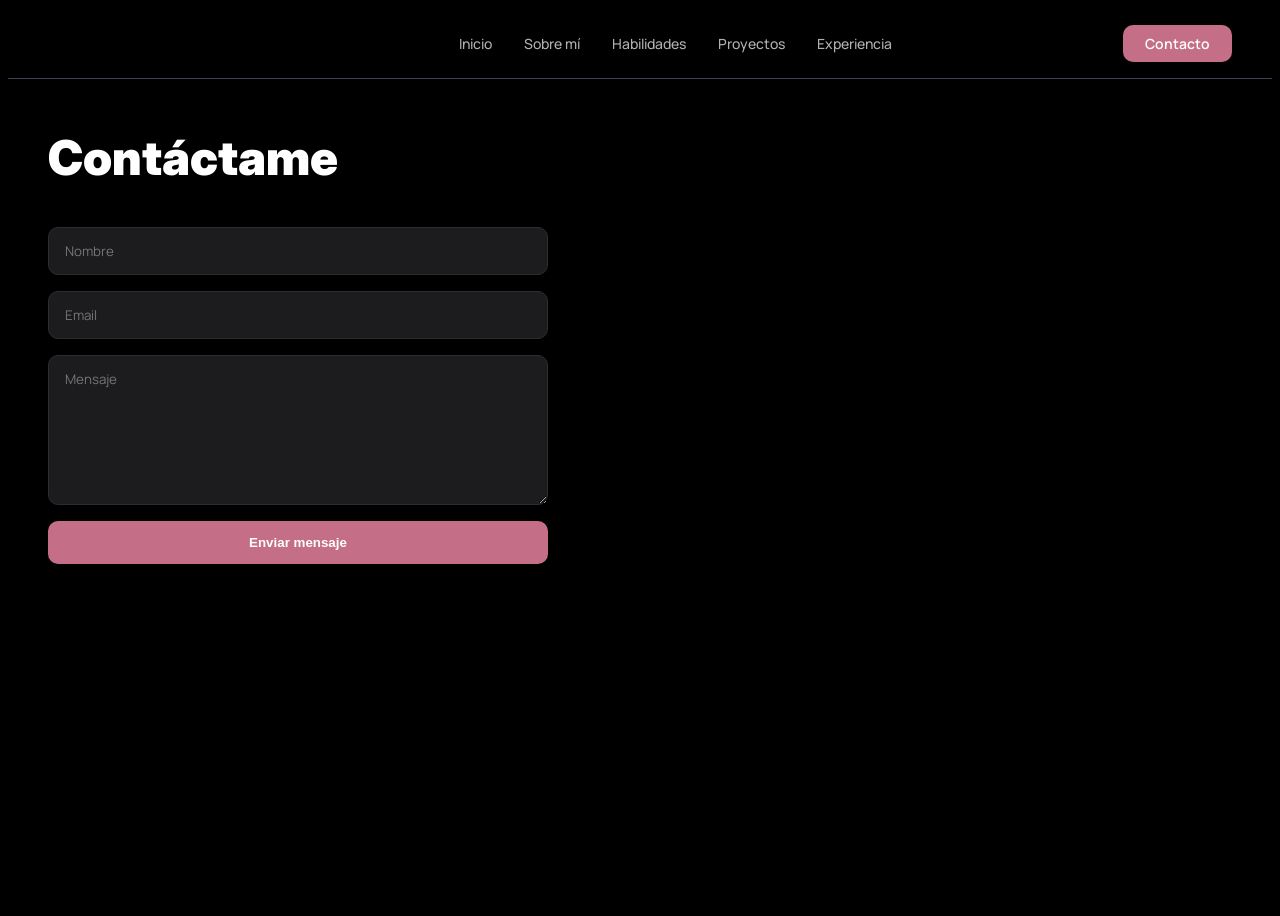
==== contacto.html @ b0db1e3f "corrección de insconsistencias" ====
<!doctype html>
<html lang="en">
  <head>
    <meta charset="UTF-8" />
    <meta name="viewport" content="width=device-width, initial-scale=1.0" />
    <title>Contacto | Rossi Dev - Portafolio</title>
    <link rel="preconnect" href="https://fonts.googleapis.com" />
    <link rel="preconnect" href="https://fonts.gstatic.com" crossorigin />
    <link href="https://fonts.googleapis.com/css2?family=Inter:wght@400;600;700;900&family=Manrope:wght@400;500;600&display=swap" rel="stylesheet" />
    <link rel="stylesheet" href="css/Style.css" />
  </head>
  <body>
    <!-- HEADER ========================================-->
    <header class="header" id="header">
      <div class="header_inner">
        <!-- encabezado interno-->
        <!-- LOGO -->
        <img
          src="https://res.cloudinary.com/djn8thk2s/image/upload/v1774233125/350188ef-080a-4f01-9a50-50b0f57a0a6e_mgjtzd.png"
          alt="Logo profesionalde Rossibel"
        />

        <!-- MENÚ-->
        <nav class="header_nav">
          <ul class="nav_list">
            <li><a href="index.html" class="nav_item">Inicio</a></li>
            <li><a href="sobreMi.html" class="nav_item">Sobre mí</a></li>
            <li><a href="habilidades.html" class="nav_item">Habilidades</a></li>
            <li><a href="proyectos.html" class="nav_item">Proyectos</a></li>
            <li><a href="experiencia.html" class="nav_item">Experiencia</a></li>
          </ul>
        </nav>
        <a href="contacto.html" class="btn-contacto_header">Contacto</a>
      </div>
    </header>

    <section class="contacto">
      <div class="contacto_inner">
        <h1 class="H_titulo">Contáctame</h1>

        <form class="formulario">
          <input type="text" placeholder="Nombre" />

          <input type="email" placeholder="Email" />

          <textarea placeholder="Mensaje"></textarea>

          <button type="submit">Enviar mensaje</button>
        </form>
      </div>
    </section>
  </body>
</html>
---- css/Style.css ----
@font-face {
  font-family: "Inter";
  src: url("fonts/Inter-VariableFont_opsz,wght.ttf") format("woff2");
  font-weight: normal;
  font-style: normal;
}

/* VARIABLES */
/* Esto es lo que definí en el documento entregable */
:root {
  /* Colores*/
  --fondo-principal: #000000;
  --fondo-secundario: #2d2d30;
  --fondo-tarjeta: #1c1b1b;
  --rosado: #c46e88;
  --rosado-hover: #dd7ebd;
  --rosado-glow: #f58cc1;
  --rosado-borde: rgba(235, 25, 130, 0.25);
  --texto: #ffffff;
  --texto-suave: #b1b1b1;

  /* Fuentes */
  --fuente-titulo: "Inter", sans-serif;
  --fuente-cuerpo: "Manrope", sans-serif;

  /* Espaciados del taller */
  --padding-tarjeta: 24px;
  --gap-columnas: 32px;
  --margen-componente: 24px;
  --espacio-seccion: 80px;
  --radius-btn: 10px;

  /* Transición reutilizable */
  --transicion: 0.25s ease;
}

/* GENERAL  ========================================================*/
body {
  font-family: var(--fuente-cuerpo);
  font-size: 16px; /* definido en el taller para texto*/
  color: var(--texto);
  background-color: var(--fondo-principal);
  background-image: url(https://i.pinimg.com/1200x/05/73/4c/05734c440d6acfc8573f1013b2cd093e.jpg);
  backdrop-filter: blur(8px);
  background-size: cover; /*para que ocupe toda la pantalla*/
  height: 100vh; /*vh es el 100% de la altura de la pantalla*/
}

a {
  text-decoration: none;
}

ul {
  list-style: none; /* Quita las viñetas de las listas */
}

h1 {
  font-family: var(--fuente-titulo);
  font-weight: 900; /* negrita*/
  font-size: 48px;
}

h2 {
  font-family: var(--fuente-titulo);
  font-weight: 900; /* negrita*/
  font-size: 36px;
}

h3 {
  font-family: var(--fuente-titulo);
  font-weight: 900; /* negrita*/
  font-size: 28px;
}

h4 {
  font-family: var(--fuente-titulo);
  font-weight: 900; /* negrita*/
  font-size: 24px;
}

h5 {
  font-family: var(--fuente-titulo);
  font-weight: 900; /* negrita*/
  font-size: 20px;
}

h6 {
  font-family: var(--fuente-titulo);
  font-weight: 900; /* negrita*/
  font-size: 16px;
}

img {
  filter: drop-shadow(
    0 0 20px rgba(212, 209, 211, 0.45)
  ); /*para que la sombra este en la silueta de la imagen*/
}

/* ── Párrafo de descripción ── */
.texto {
  font-size: 16px; /* Mínimo que puse en el taller */
  color: var(--texto-suave);
  max-width: 560px; /* Largo cómodo para leer, para que no ocupe todo el ancho sino una parte */
  margin-bottom: 40px;
}

/* Mi nombre en negrita dentro del párrafo */
.texto strong {
  color: var(--texto);
  font-weight: 600;
}

/* ── H1 principal ── */
.H_titulo {
  margin-bottom: 24px;
  display: flex;
  flex-direction: column;
}

/* HEADER  ========================================================*/
.header {
  position: fixed; /* Siempre visible al hacer scroll */
  top: 0;
  left: 0;
  right: 0;
  z-index: 10; /* Encima de todo el contenido */
  border-bottom: 1px solid #4c3c5c;
}

/* Flexbox: logo a la izquierda, nav en el centro, botón a la derecha */
.header_inner {
  max-width: 1200px;
  margin-inline: auto; /* Centra el contenedor */
  padding-inline: 40px; /* Márgenes laterales */
  height: 70px; /* Altura fija del header */
  display: flex;
  align-items: center;
  justify-content: space-between;
  gap: var(--margen-componente);
}

/* Tamaño del logo */
.header_inner img {
  height: 150px;
  width: auto;
  margin-top: 15px;
  margin-left: -80px;
  filter: drop-shadow(1px 2px 1px rgba(0, 0, 0, 0.45));
}

/* Lista del nav: Flexbox horizontal */
.nav_list {
  display: flex;
  align-items: center;
  gap: 4px;
}

/* Cada enlace del nav */
.nav_item {
  font-family: var(--fuente-cuerpo);
  font-size: 14px;
  font-weight: 500;
  color: var(--texto-suave);
  padding: 8px 14px;
  border-radius: var(--radius-btn);
  background: #000000;
}

.nav_item:hover {
  color: var(--texto);
  background: rgba(219, 84, 163, 0.5);
  transition: var(--transicion);
}

/* Botón "Contacto" del header */
.btn-contacto_header {
  font-family: var(--fuente-cuerpo);
  font-size: 14px;
  font-weight: 600;
  color: #ffffff;
  background: var(--rosado);
  padding: 9px 22px;
  border-radius: var(--radius-btn);
}

.btn-contacto_header:hover {
  background: var(--rosado-hover);
  border-color: var(--rosado-hover);
  box-shadow: 0 0 28px rgba(235, 143, 174, 0.5);
  transform: translateY(-2px);
}

/* INICIO ========================================================*/
.inicio {
  align-items: center;
  position: relative;
  overflow: hidden;

  /* Padding superior: deja espacio para el header fij */
  padding-top: 140px;
  padding-bottom: 60px;
}

.sobremi {
  align-items: center;
  position: relative;
  overflow: hidden;

  /* Padding superior: deja espacio para el header fij */
  padding-top: 140px;
  padding-bottom: 60px;
}

/* Contenedor centrado con ancho máximo */
.inicio_inner {
  max-width: 1200px;
  margin-inline: auto;
  padding-inline: 40px;
  width: 100%;
}

.sobremi_inner {
  max-width: 1200px;
  margin-inline: auto;
  padding-inline: 40px;
  width: 100%;
}

.content_inicio {
  position: relative;
  z-index: 1;
  display: flex;
  align-items: center;
  gap: 40px;
  justify-content: space-between;
}

/* ── Etiqueta pequeña sobre el título ── */
.inicio_tag {
  align-items: center;
  font-size: 11px;
  font-weight: 600;
  letter-spacing: 2.5px;
  text-transform: uppercase;
  color: var(--rosado-hover);
  margin-bottom: 22px;
}

/* Primera línea: blanco */
.H_blanco {
  color: var(--texto);
}

.H_morado {
  color: var(--rosado);
  text-shadow:
    0 0 40px rgba(246, 92, 195, 0.55),
    0 0 90px rgba(246, 92, 177, 0.2);
}

.inicio_texto {
  flex: 1;
}

.mi_imagen img {
  width: 520px;
  height: auto;
  flex: 1;
  display: flex;
  justify-content: flex-end;
}

/* ─────────────────────────────────────────────
  BOTONES
  Flexbox horizontal con gap de 24px.
───────────────────────────────────────────────*/

/* Contenedor de los dos botones */
.btn_accion {
  display: flex;
  align-items: center;
  gap: var(--margen-componente); /* 24px del taller */
  flex-wrap: wrap; /* En pantallas pequeñas bajan a otra fila */
}

/* Estilos base compartidos por ambos botones */
.btn_ver_proyectos,
.btn_contacto {
  font-family: var(--fuente-cuerpo);
  font-size: 15px;
  font-weight: 600;
  padding: 14px 30px;
  border-radius: var(--radius-btn);
  border: 2px solid transparent;
  cursor: pointer;
}

.btn_ver_proyectos:hover,
.btn_contacto:hover {
  transform: translateY(-3px); /* Sube un poco al pasar el mouse encima*/
}

.btn_ver_proyectos {
  background: var(--rosado);
  color: #ffffff;
  border-color: var(--rosado);
}

.btn_ver_proyectos:hover {
  background: var(--rosado-hover);
  border-color: var(--rosado-hover);
  box-shadow: 0 0 28px rgba(235, 143, 174, 0.5);
}

.btn_ver_proyectos:active {
  background: var(--rosado-glow);
}

/* Botón secundario: solo borde, fondo transparente */
.btn_contacto {
  background: transparent;
  color: var(--texto);
  border-color: rgba(255, 255, 255, 0.22);
}

.btn_contacto:hover {
  border-color: var(--rosado-hover);
  color: var(--rosado-hover);
  background: rgba(246, 92, 151, 0.07);
}

/* HABILIDADES ================================================== */

.habilidades {
  padding: 80px 40px;
  max-width: 1200px;
  margin: auto;
}

.habilidades_grid {
  display: grid;
  grid-template-columns: repeat(3, 1fr);
  gap: 32px;
  margin-top: 40px;
}

.tarjeta {
  background: var(--fondo-tarjeta);
  padding: 28px;
  border-radius: 20px;
  border: 1px solid rgba(255, 255, 255, 0.05);
}

.tarjeta:hover {
  transform: translateY(-5px);
  transition: var(--transicion);
  box-shadow: 0 10px 30px rgba(196, 115, 142, 0.5);
  border: 1px solid rgba(114, 27, 71, 0.35);
}

.tarjeta h4 {
  margin-bottom: 20px;
}

.tarjeta ul {
  padding-left: 15px;
  list-style: square;
  color: #422338;
}

.tarjeta li {
  margin-bottom: 15px;
  color: var(--texto-suave);
}

.tarjeta li::marker {
  /* para que el punto sea rosado */
  color: var(--rosado);
}

.tags {
  display: flex;
  gap: 10px;
  flex-wrap: wrap;
  margin-bottom: 15px;
}

.tags span {
  background: #422338;
  padding: 6px 12px;
  border-radius: 20px;
}

/* PROYECTOS ================================================== */

.proyectos {
  max-width: 1200px;
  margin: auto;
  padding: 80px 40px;
}

.proyectos_grid {
  display: grid;
  grid-template-columns: repeat(2, 1fr);
  gap: 40px;
  margin-top: 50px;
}

.proyecto_card {
  background: var(--fondo-tarjeta);
  border-radius: 18px;
  overflow: hidden;
  transition: var(--transicion);
}

.proyecto_card:hover {
  transform: translateY(-5px);
  transition: var(--transicion);
  box-shadow: 0 10px 30px rgba(196, 115, 142, 0.5);
}

.proyecto_card img {
  width: 100%;
  height: 220px;
  object-fit: cover;
  display: block;
}

.proyecto_info {
  padding: 20px;
}

.proyecto_info h3 {
  margin-bottom: 8px;
}

.proyecto_info p {
  color: var(--texto-suave);
  font-size: 14px;
  margin-bottom: 14px;
}

.repo_link {
  font-size: 14px;
  color: var(--rosado);
  font-weight: 600;
}

.repo_link:hover {
  color: var(--rosado-hover);
}

/* EXPERIENCIA ==========================================*/
.trayectoria {
  max-width: 900px;
  margin: auto;
  padding: 80px 40px;
}

.timeline {
  position: relative;
  margin-top: 50px;
  padding-left: 40px;
}

.timeline_item {
  position: relative;
  margin-bottom: 50px;
}

.timeline_dot {
  position: absolute;
  left: -32px;
  top: 6px;

  width: 10px;
  height: 10px;

  background: var(--rosado);
  border-radius: 50%;

  box-shadow: 0 0 12px var(--rosado);
}

.timeline_fecha {
  font-size: 13px;
  color: var(--rosado);
  font-weight: 600;
}

.timeline_lugar {
  color: var(--texto-suave);
  font-size: 14px;
  margin-bottom: 8px;
}

.timeline_content p {
  color: var(--texto-suave);
}

/* CONTACTO ============================================*/

.contacto {
  padding: 80px 0;
}

.contacto_inner {
  max-width: 1200px;
  margin: auto;
  padding: 0 40px;
}

.formulario {
  display: flex;
  flex-direction: column;
  gap: 16px;
  margin-top: 40px;
  max-width: 500px;
}

input, textarea{
  padding:14px 16px;
  border-radius:10px;
  border:1px solid #2d2d30;
  background:#1c1c1e;
  color:white;
  font-family:var(--fuente-cuerpo);
}

textarea{
  min-height:120px;
  resize:vertical;
}

.formulario button{
  background:var(--rosado);
  color:white;
  border:none;
  border-radius:10px;
  padding:14px;
  font-weight:600;
  cursor:pointer;
}

.formulario button:hover{
  background:var(--rosado-hover);
  transform:translateY(-2px);
}
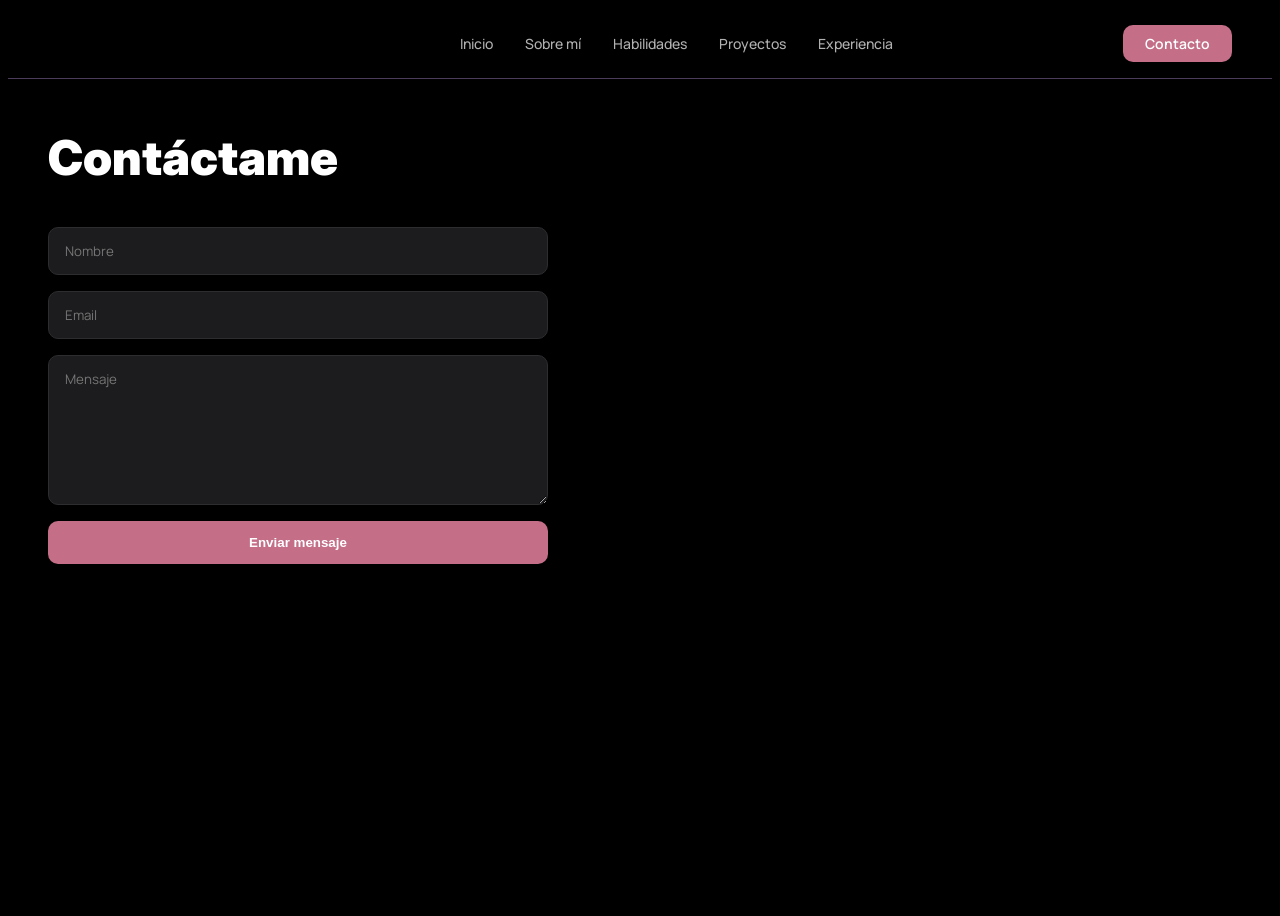
==== commit 05be9347: "feat: Implement comprehensive styling for the personal website and correct a logo alt text." ====
--- a/contacto.html
+++ b/contacto.html
@@ -17,7 +17,7 @@
         <!-- LOGO -->
         <img
           src="https://res.cloudinary.com/djn8thk2s/image/upload/v1774233125/350188ef-080a-4f01-9a50-50b0f57a0a6e_mgjtzd.png"
-          alt="Logo profesionalde Rossibel"
+          alt="Logo profesional de Rossibel"
         />
 
         <!-- MENÚ-->
--- a/css/Style.css
+++ b/css/Style.css
@@ -172,6 +172,12 @@
   transition: var(--transicion);
 }
 
+.nav_item:active {
+  background: rgba(219, 84, 163, 0.8);
+  color: var(--texto);
+  transform: scale(0.97);
+}
+
 /* Botón "Contacto" del header */
 .btn-contacto_header {
   font-family: var(--fuente-cuerpo);
@@ -188,6 +194,12 @@
   border-color: var(--rosado-hover);
   box-shadow: 0 0 28px rgba(235, 143, 174, 0.5);
   transform: translateY(-2px);
+}
+
+.btn-contacto_header:active {
+  background: var(--rosado-glow);
+  transform: translateY(0);
+  box-shadow: none;
 }
 
 /* INICIO ========================================================*/
@@ -329,10 +341,16 @@
   background: rgba(246, 92, 151, 0.07);
 }
 
+.btn_contacto:active {
+  border-color: var(--rosado-glow);
+  color: var(--rosado-glow);
+  background: rgba(246, 92, 151, 0.15);
+}
+
 /* HABILIDADES ================================================== */
 
 .habilidades {
-  padding: 80px 40px;
+  padding: var(--espacio-seccion) 40px; /* 80px del taller */
   max-width: 1200px;
   margin: auto;
 }
@@ -340,13 +358,13 @@
 .habilidades_grid {
   display: grid;
   grid-template-columns: repeat(3, 1fr);
-  gap: 32px;
+  gap: var(--gap-columnas); /* 32px del taller */
   margin-top: 40px;
 }
 
 .tarjeta {
   background: var(--fondo-tarjeta);
-  padding: 28px;
+  padding: var(--padding-tarjeta); /* 24px del taller */
   border-radius: 20px;
   border: 1px solid rgba(255, 255, 255, 0.05);
 }
@@ -396,13 +414,13 @@
 .proyectos {
   max-width: 1200px;
   margin: auto;
-  padding: 80px 40px;
+  padding: var(--espacio-seccion) 40px; /* 80px del taller */
 }
 
 .proyectos_grid {
   display: grid;
   grid-template-columns: repeat(2, 1fr);
-  gap: 40px;
+  gap: var(--gap-columnas); /* 32px del taller */
   margin-top: 50px;
 }
 
@@ -454,7 +472,7 @@
 .trayectoria {
   max-width: 900px;
   margin: auto;
-  padding: 80px 40px;
+  padding: var(--espacio-seccion) 40px; /* 80px del taller */
 }
 
 .timeline {
@@ -501,7 +519,7 @@
 /* CONTACTO ============================================*/
 
 .contacto {
-  padding: 80px 0;
+  padding: var(--espacio-seccion) 0; /* 80px del taller */
 }
 
 .contacto_inner {
@@ -536,13 +554,37 @@
   background:var(--rosado);
   color:white;
   border:none;
-  border-radius:10px;
+  border-radius: var(--radius-btn); /* 10px del taller */
   padding:14px;
   font-weight:600;
   cursor:pointer;
+  transition: var(--transicion);
 }
 
 .formulario button:hover{
   background:var(--rosado-hover);
   transform:translateY(-2px);
 }
+
+.formulario button:active {
+  background: var(--rosado-glow);
+  transform: translateY(0);
+}
+
+/* Estado deshabilitado: formulario button */
+.formulario button:disabled {
+  background: var(--fondo-secundario);
+  color: var(--texto-suave);
+  cursor: not-allowed;
+  transform: none;
+  opacity: 0.6;
+}
+
+/* Inputs y textarea deshabilitados */
+input:disabled,
+textarea:disabled {
+  background: var(--fondo-secundario);
+  color: var(--texto-suave);
+  cursor: not-allowed;
+  opacity: 0.6;
+}
